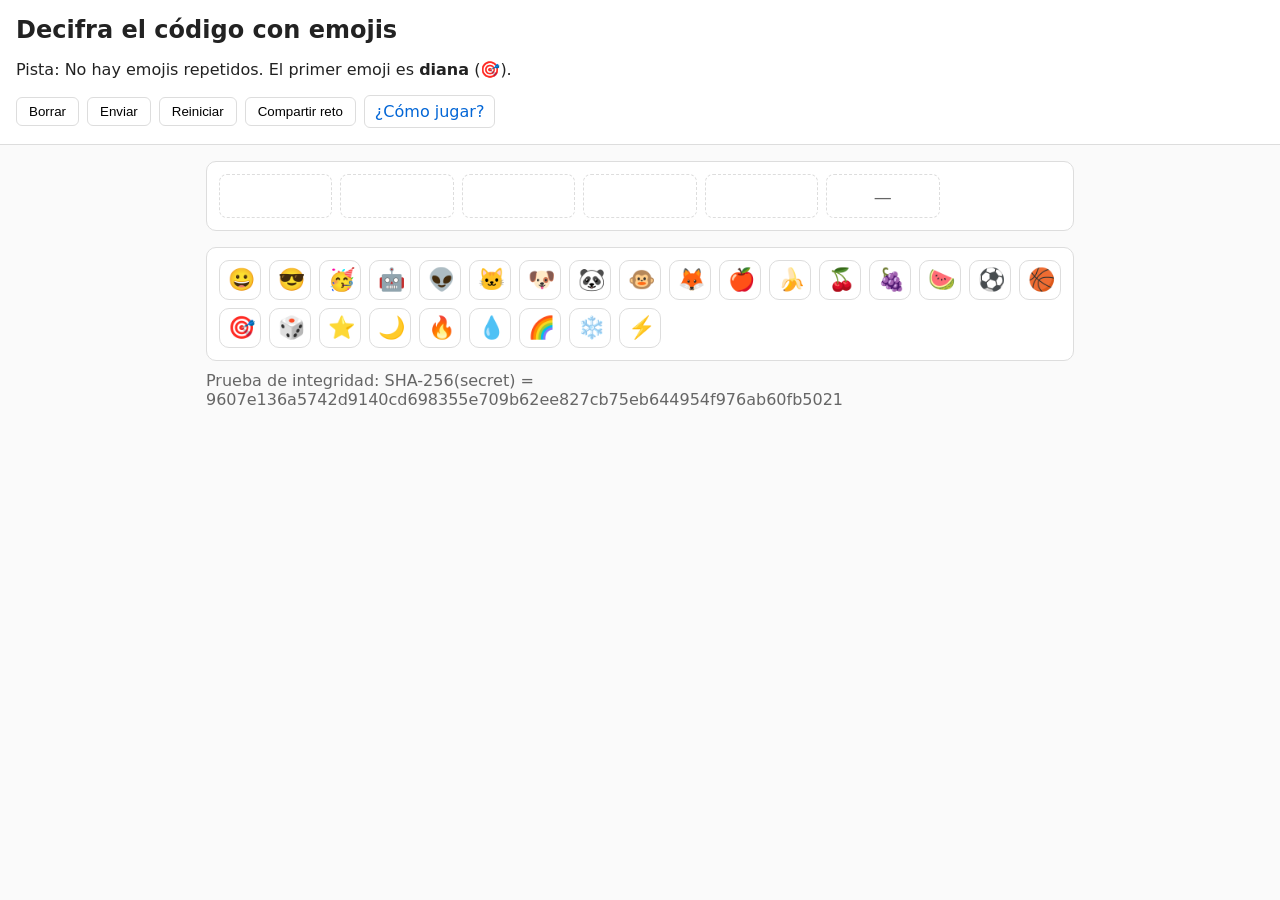
==== index.html @ 95d53a8b "Add files via upload" ====
<!DOCTYPE html>
<html lang="es">
<head>
  <meta charset="UTF-8" />
  <meta name="viewport" content="width=device-width,initial-scale=1" />
  <title>Decifra el código con emojis</title>
  <link rel="stylesheet" href="styles.css" />
</head>
<body>
  <header>
    <h1>Decifra el código con emojis</h1>

    <!-- Pista / introducción -->
    <p id="game-intro">Cargando pista…</p>

    <div class="controls">
      <button id="btn-backspace">Borrar</button>
      <button id="btn-submit">Enviar</button>
      <button id="btn-restart">Reiniciar</button>
      <button id="btn-share">Compartir reto</button>
      <a href="#" id="howto-link">¿Cómo jugar?</a>
    </div>
  </header>

  <main>
    <!-- Tablero -->
    <section id="game-board" aria-label="Tablero del juego">
      <!-- Se genera dinámicamente -->
    </section>

    <!-- Panel de emojis -->
    <section id="emoii-panel" aria-label="Panel de emojis">
      <!-- Se genera dinámicamente -->
    </section>

    <p class="hash-line">
      Prueba de integridad: SHA-256(secret) = <span id="integrity-hash">calculando…</span>
    </p>
  </main>

  <!-- Modal de ayuda -->
  <div id="howto-modal" class="modal" style="display:none">
    <div class="modal-content">
      <h2>¿Cómo jugar?</h2>
      <ul>
        <li>Debes adivinar el código secreto de <strong>6 emojis</strong>.</li>
        <li>Tienes <strong>10 intentos</strong> para lograrlo.</li>
        <li>Feedback tipo “Bulls & Cows” en cada intento:<br>
          <span>✅ Emoji correcto y en la posición correcta.</span><br>
          <span>🟡 Emoji existe en el código pero en otra posición.</span><br>
          <span>⚪️ Emoji no está en el código.</span>
        </li>
        <li>El código se genera por <strong>seed</strong> en la URL (<code>?seed=...</code>) o por la fecha del día si no hay seed.</li>
        <li>Usa los botones para borrar, enviar, reiniciar o compartir el reto.</li>
        <li>La prueba de integridad te muestra el hash SHA-256 del secreto.</li>
        <li>Recarga la página y tu progreso se conserva.</li>
      </ul>
      <button id="close-modal" type="button">Cerrar</button>
    </div>
  </div>

  <!-- Script principal -->
  <script src="game.js"></script>
</body>
</html>
---- styles.css ----
:root {
  --bg: #fafafa;
  --fg: #222;
  --muted: #666;
  --card: #fff;
  --accent: #e9eefc;
  --border: #ddd;
}

* { box-sizing: border-box; }

html, body { margin:0; padding:0; background:var(--bg); color:var(--fg); font-family: system-ui, -apple-system, Segoe UI, Roboto, Arial, sans-serif; }

header { padding: 16px; background: var(--card); border-bottom: 1px solid var(--border); position: sticky; top:0; z-index: 5; }
h1 { margin: 0 0 8px 0; font-size: 24px; }
.controls { display: flex; gap: 8px; align-items: center; flex-wrap: wrap; }
.controls a { color: #0366d6; text-decoration: none; border: 1px solid var(--border); padding: 6px 10px; border-radius: 6px; background: var(--card); }
.controls a:hover { background: #f3f6ff; }

button { padding: 6px 12px; border: 1px solid var(--border); background: var(--card); border-radius: 6px; cursor: pointer; }
button:hover { background: var(--accent); }

main { max-width: 900px; margin: 16px auto; padding: 0 16px 40px; }

#game-board, #board {
  display: grid;
  grid-template-columns: repeat(7, minmax(36px, 1fr)); /* 6 slots + 1 feedback */
  gap: 8px;
  background: var(--card);
  border: 1px solid var(--border);
  padding: 12px;
  border-radius: 10px;
}

.row { display: contents; }
.slot, .feedback {
  display:flex; align-items:center; justify-content:center;
  border:1px dashed var(--border); border-radius:8px; background:#fff; min-height:44px; font-size:22px;
}
.feedback { font-size:18px; color:var(--muted); }

#emoii-panel, #emoji-palette {
  margin-top: 16px;
  background: var(--card);
  border: 1px solid var(--border);
  padding: 12px;
  border-radius: 10px;
  display: grid;
  grid-template-columns: repeat(auto-fill, minmax(42px, 1fr));
  gap: 8px;
}
.emoji-btn {
  font-size: 22px; line-height: 1; background: #fff; border: 1px solid var(--border);
  border-radius: 10px; cursor: pointer; padding: 8px;
}
.emoji-btn:hover { background: #f7faff; }

.hash-line { color: var(--muted); margin-top: 10px; }

.modal { position:fixed; inset:0; background: rgba(0,0,0,.45); display:flex; align-items:center; justify-content:center; padding: 16px; }
.modal-content { background:#fff; border-radius:12px; max-width: 720px; width:100%; padding: 20px; box-shadow: 0 10px 40px rgba(0,0,0,.2); }
.modal-content h2 { margin-top:0; }
.modal-content ul { margin-left: 18px; }
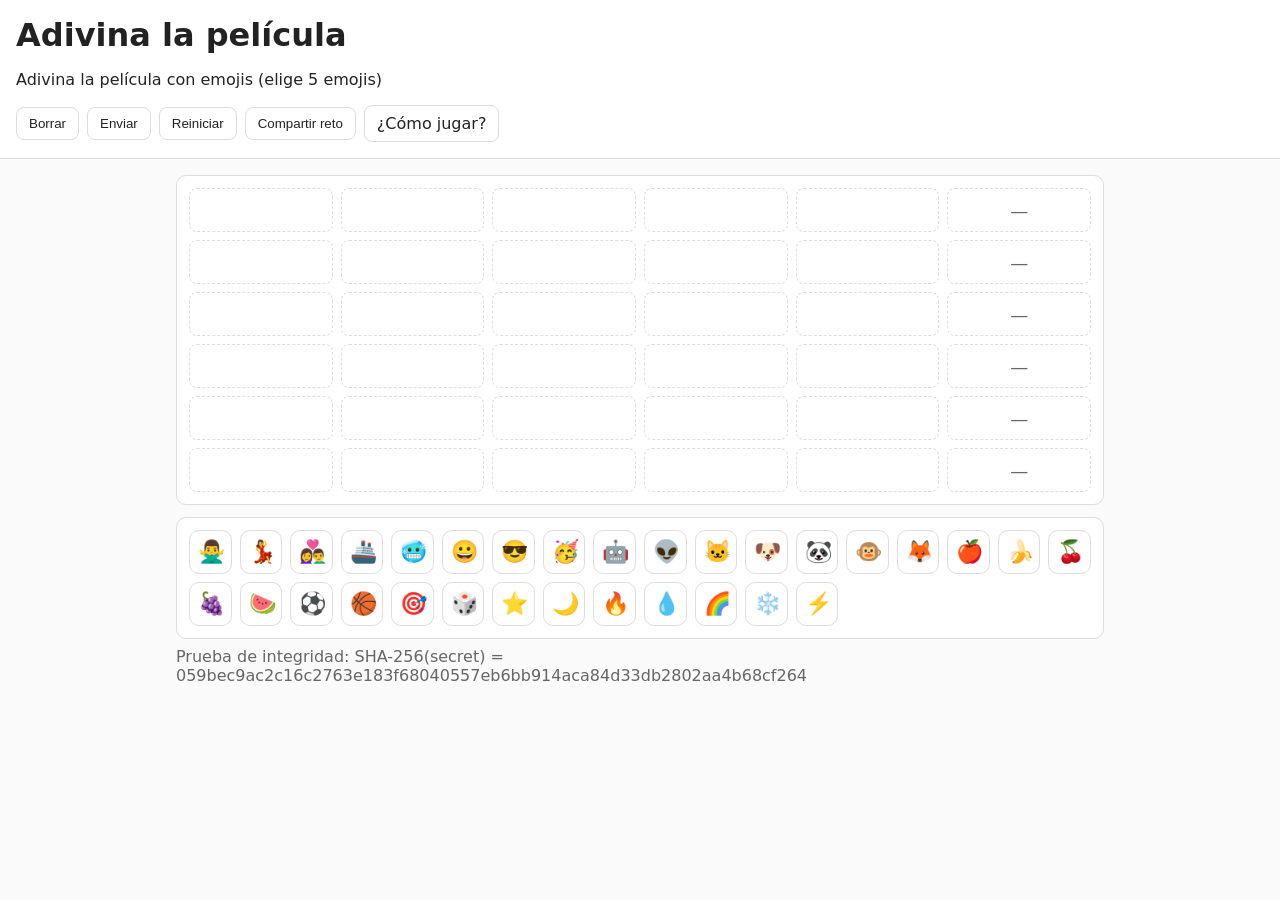
==== commit 3b2e8b98: "bien bien" ====
--- a/index.html
+++ b/index.html
@@ -8,10 +8,8 @@
 </head>
 <body>
   <header>
-    <h1>Decifra el código con emojis</h1>
-
-    <!-- Pista / introducción -->
-    <p id="game-intro">Cargando pista…</p>
+    <h1 id="game-title">Decifra el código con emojis</h1>
+    <p id="game-intro">Cargando…</p>
 
     <div class="controls">
       <button id="btn-backspace">Borrar</button>
@@ -23,43 +21,32 @@
   </header>
 
   <main>
-    <!-- Tablero -->
-    <section id="game-board" aria-label="Tablero del juego">
-      <!-- Se genera dinámicamente -->
+    <!-- MODO TEXT (respuesta escrita) -->
+    <section id="riddle-block" style="display:none">
+      <div id="riddle-emojis" class="big-emojis">🙂</div>
+      <input id="text-answer" type="text" placeholder="Escribe tu respuesta…" class="text-input" />
+      <p id="tries-left" class="muted"></p>
+      <p id="feedback" class="muted"></p>
     </section>
 
-    <!-- Panel de emojis -->
-    <section id="emoii-panel" aria-label="Panel de emojis">
-      <!-- Se genera dinámicamente -->
-    </section>
+    <!-- MODO EMOJI (adivinar secuencia) -->
+    <section id="game-board" aria-label="Tablero del juego"></section>
+    <section id="emoji-palette" aria-label="Panel de emojis"></section>
 
-    <p class="hash-line">
-      Prueba de integridad: SHA-256(secret) = <span id="integrity-hash">calculando…</span>
+    <p class="muted">
+      Prueba de integridad: <span id="integrity-hash">N/A</span>
     </p>
   </main>
 
-  <!-- Modal de ayuda -->
+  <!-- Modal ayuda -->
   <div id="howto-modal" class="modal" style="display:none">
     <div class="modal-content">
       <h2>¿Cómo jugar?</h2>
-      <ul>
-        <li>Debes adivinar el código secreto de <strong>6 emojis</strong>.</li>
-        <li>Tienes <strong>10 intentos</strong> para lograrlo.</li>
-        <li>Feedback tipo “Bulls & Cows” en cada intento:<br>
-          <span>✅ Emoji correcto y en la posición correcta.</span><br>
-          <span>🟡 Emoji existe en el código pero en otra posición.</span><br>
-          <span>⚪️ Emoji no está en el código.</span>
-        </li>
-        <li>El código se genera por <strong>seed</strong> en la URL (<code>?seed=...</code>) o por la fecha del día si no hay seed.</li>
-        <li>Usa los botones para borrar, enviar, reiniciar o compartir el reto.</li>
-        <li>La prueba de integridad te muestra el hash SHA-256 del secreto.</li>
-        <li>Recarga la página y tu progreso se conserva.</li>
-      </ul>
+      <ul id="howto-list"></ul>
       <button id="close-modal" type="button">Cerrar</button>
     </div>
   </div>
 
-  <!-- Script principal -->
   <script src="game.js"></script>
 </body>
 </html>
--- a/styles.css
+++ b/styles.css
@@ -1,63 +1,38 @@
-:root {
-  --bg: #fafafa;
-  --fg: #222;
-  --muted: #666;
-  --card: #fff;
-  --accent: #e9eefc;
-  --border: #ddd;
+:root{
+  --bg:#fafafa; --card:#fff; --border:#ddd; --fg:#222; --muted:#666;
 }
+*{box-sizing:border-box}
+html,body{margin:0;padding:0;background:var(--bg);color:var(--fg);font-family:system-ui,-apple-system,Segoe UI,Roboto,Arial,sans-serif}
 
-* { box-sizing: border-box; }
+header{position:sticky;top:0;background:var(--card);border-bottom:1px solid var(--border);padding:16px;z-index:5}
+h1{margin:0 0 6px 0}
+.controls{display:flex;gap:8px;flex-wrap:wrap;align-items:center}
+button,.controls a{padding:8px 12px;border:1px solid var(--border);border-radius:8px;background:#fff;text-decoration:none;color:inherit;cursor:pointer}
+button:hover,.controls a:hover{background:#f4f7ff}
+main{max-width:960px;margin:16px auto;padding:0 16px 40px}
 
-html, body { margin:0; padding:0; background:var(--bg); color:var(--fg); font-family: system-ui, -apple-system, Segoe UI, Roboto, Arial, sans-serif; }
+.big-emojis{font-size:28px;margin:12px 0}
+.text-input{width:100%;max-width:520px;padding:10px;border:1px solid var(--border);border-radius:10px;font-size:16px}
+.muted{color:var(--muted);margin-top:8px}
 
-header { padding: 16px; background: var(--card); border-bottom: 1px solid var(--border); position: sticky; top:0; z-index: 5; }
-h1 { margin: 0 0 8px 0; font-size: 24px; }
-.controls { display: flex; gap: 8px; align-items: center; flex-wrap: wrap; }
-.controls a { color: #0366d6; text-decoration: none; border: 1px solid var(--border); padding: 6px 10px; border-radius: 6px; background: var(--card); }
-.controls a:hover { background: #f3f6ff; }
+/* Modo EMOJI */
+#game-board{
+  display:grid;grid-template-columns:repeat(6,minmax(36px,1fr));gap:8px;
+  background:var(--card);border:1px solid var(--border);border-radius:10px;padding:12px;margin-top:12px
+}
+.row{display:contents}
+.slot,.feedback{
+  display:flex;align-items:center;justify-content:center;min-height:44px;background:#fff;border:1px dashed var(--border);border-radius:8px;font-size:22px
+}
+.feedback{font-size:18px;color:var(--muted)}
+#emoji-palette{
+  display:grid;grid-template-columns:repeat(auto-fill,minmax(42px,1fr));gap:8px;
+  background:var(--card);border:1px solid var(--border);border-radius:10px;padding:12px;margin-top:12px
+}
+.emoji-btn{font-size:22px;background:#fff;border:1px solid var(--border);border-radius:10px;padding:8px;cursor:pointer}
+.emoji-btn:hover{background:#f7faff}
 
-button { padding: 6px 12px; border: 1px solid var(--border); background: var(--card); border-radius: 6px; cursor: pointer; }
-button:hover { background: var(--accent); }
-
-main { max-width: 900px; margin: 16px auto; padding: 0 16px 40px; }
-
-#game-board, #board {
-  display: grid;
-  grid-template-columns: repeat(7, minmax(36px, 1fr)); /* 6 slots + 1 feedback */
-  gap: 8px;
-  background: var(--card);
-  border: 1px solid var(--border);
-  padding: 12px;
-  border-radius: 10px;
-}
-
-.row { display: contents; }
-.slot, .feedback {
-  display:flex; align-items:center; justify-content:center;
-  border:1px dashed var(--border); border-radius:8px; background:#fff; min-height:44px; font-size:22px;
-}
-.feedback { font-size:18px; color:var(--muted); }
-
-#emoii-panel, #emoji-palette {
-  margin-top: 16px;
-  background: var(--card);
-  border: 1px solid var(--border);
-  padding: 12px;
-  border-radius: 10px;
-  display: grid;
-  grid-template-columns: repeat(auto-fill, minmax(42px, 1fr));
-  gap: 8px;
-}
-.emoji-btn {
-  font-size: 22px; line-height: 1; background: #fff; border: 1px solid var(--border);
-  border-radius: 10px; cursor: pointer; padding: 8px;
-}
-.emoji-btn:hover { background: #f7faff; }
-
-.hash-line { color: var(--muted); margin-top: 10px; }
-
-.modal { position:fixed; inset:0; background: rgba(0,0,0,.45); display:flex; align-items:center; justify-content:center; padding: 16px; }
-.modal-content { background:#fff; border-radius:12px; max-width: 720px; width:100%; padding: 20px; box-shadow: 0 10px 40px rgba(0,0,0,.2); }
-.modal-content h2 { margin-top:0; }
-.modal-content ul { margin-left: 18px; }+/* Modal */
+.modal{position:fixed;inset:0;background:rgba(0,0,0,.45);display:flex;align-items:center;justify-content:center;padding:16px}
+.modal-content{background:#fff;border-radius:12px;max-width:720px;width:100%;padding:20px;box-shadow:0 10px 40px rgba(0,0,0,.2)}
+.modal-content h2{margin-top:0}
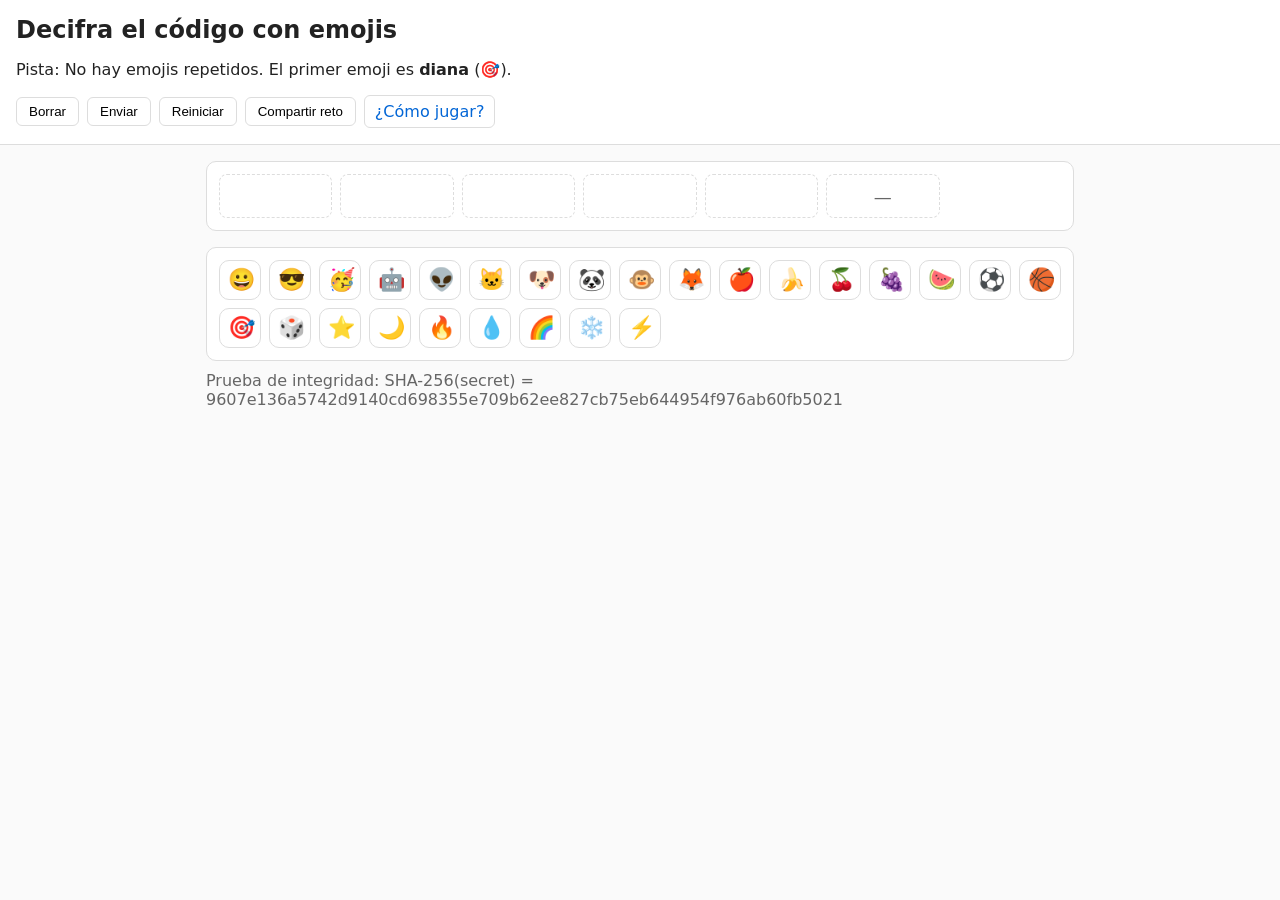
==== commit cba3cf60: "Add files via upload" ====
--- a/index.html
+++ b/index.html
@@ -8,8 +8,10 @@
 </head>
 <body>
   <header>
-    <h1 id="game-title">Decifra el código con emojis</h1>
-    <p id="game-intro">Cargando…</p>
+    <h1>Decifra el código con emojis</h1>
+
+    <!-- Pista / introducción -->
+    <p id="game-intro">Cargando pista…</p>
 
     <div class="controls">
       <button id="btn-backspace">Borrar</button>
@@ -21,32 +23,43 @@
   </header>
 
   <main>
-    <!-- MODO TEXT (respuesta escrita) -->
-    <section id="riddle-block" style="display:none">
-      <div id="riddle-emojis" class="big-emojis">🙂</div>
-      <input id="text-answer" type="text" placeholder="Escribe tu respuesta…" class="text-input" />
-      <p id="tries-left" class="muted"></p>
-      <p id="feedback" class="muted"></p>
+    <!-- Tablero -->
+    <section id="game-board" aria-label="Tablero del juego">
+      <!-- Se genera dinámicamente -->
     </section>
 
-    <!-- MODO EMOJI (adivinar secuencia) -->
-    <section id="game-board" aria-label="Tablero del juego"></section>
-    <section id="emoji-palette" aria-label="Panel de emojis"></section>
+    <!-- Panel de emojis -->
+    <section id="emoii-panel" aria-label="Panel de emojis">
+      <!-- Se genera dinámicamente -->
+    </section>
 
-    <p class="muted">
-      Prueba de integridad: <span id="integrity-hash">N/A</span>
+    <p class="hash-line">
+      Prueba de integridad: SHA-256(secret) = <span id="integrity-hash">calculando…</span>
     </p>
   </main>
 
-  <!-- Modal ayuda -->
+  <!-- Modal de ayuda -->
   <div id="howto-modal" class="modal" style="display:none">
     <div class="modal-content">
       <h2>¿Cómo jugar?</h2>
-      <ul id="howto-list"></ul>
+      <ul>
+        <li>Debes adivinar el código secreto de <strong>6 emojis</strong>.</li>
+        <li>Tienes <strong>10 intentos</strong> para lograrlo.</li>
+        <li>Feedback tipo “Bulls & Cows” en cada intento:<br>
+          <span>✅ Emoji correcto y en la posición correcta.</span><br>
+          <span>🟡 Emoji existe en el código pero en otra posición.</span><br>
+          <span>⚪️ Emoji no está en el código.</span>
+        </li>
+        <li>El código se genera por <strong>seed</strong> en la URL (<code>?seed=...</code>) o por la fecha del día si no hay seed.</li>
+        <li>Usa los botones para borrar, enviar, reiniciar o compartir el reto.</li>
+        <li>La prueba de integridad te muestra el hash SHA-256 del secreto.</li>
+        <li>Recarga la página y tu progreso se conserva.</li>
+      </ul>
       <button id="close-modal" type="button">Cerrar</button>
     </div>
   </div>
 
+  <!-- Script principal -->
   <script src="game.js"></script>
 </body>
 </html>
--- a/styles.css
+++ b/styles.css
@@ -1,38 +1,63 @@
-:root{
-  --bg:#fafafa; --card:#fff; --border:#ddd; --fg:#222; --muted:#666;
+:root {
+  --bg: #fafafa;
+  --fg: #222;
+  --muted: #666;
+  --card: #fff;
+  --accent: #e9eefc;
+  --border: #ddd;
 }
-*{box-sizing:border-box}
-html,body{margin:0;padding:0;background:var(--bg);color:var(--fg);font-family:system-ui,-apple-system,Segoe UI,Roboto,Arial,sans-serif}
 
-header{position:sticky;top:0;background:var(--card);border-bottom:1px solid var(--border);padding:16px;z-index:5}
-h1{margin:0 0 6px 0}
-.controls{display:flex;gap:8px;flex-wrap:wrap;align-items:center}
-button,.controls a{padding:8px 12px;border:1px solid var(--border);border-radius:8px;background:#fff;text-decoration:none;color:inherit;cursor:pointer}
-button:hover,.controls a:hover{background:#f4f7ff}
-main{max-width:960px;margin:16px auto;padding:0 16px 40px}
+* { box-sizing: border-box; }
 
-.big-emojis{font-size:28px;margin:12px 0}
-.text-input{width:100%;max-width:520px;padding:10px;border:1px solid var(--border);border-radius:10px;font-size:16px}
-.muted{color:var(--muted);margin-top:8px}
+html, body { margin:0; padding:0; background:var(--bg); color:var(--fg); font-family: system-ui, -apple-system, Segoe UI, Roboto, Arial, sans-serif; }
 
-/* Modo EMOJI */
-#game-board{
-  display:grid;grid-template-columns:repeat(6,minmax(36px,1fr));gap:8px;
-  background:var(--card);border:1px solid var(--border);border-radius:10px;padding:12px;margin-top:12px
+header { padding: 16px; background: var(--card); border-bottom: 1px solid var(--border); position: sticky; top:0; z-index: 5; }
+h1 { margin: 0 0 8px 0; font-size: 24px; }
+.controls { display: flex; gap: 8px; align-items: center; flex-wrap: wrap; }
+.controls a { color: #0366d6; text-decoration: none; border: 1px solid var(--border); padding: 6px 10px; border-radius: 6px; background: var(--card); }
+.controls a:hover { background: #f3f6ff; }
+
+button { padding: 6px 12px; border: 1px solid var(--border); background: var(--card); border-radius: 6px; cursor: pointer; }
+button:hover { background: var(--accent); }
+
+main { max-width: 900px; margin: 16px auto; padding: 0 16px 40px; }
+
+#game-board, #board {
+  display: grid;
+  grid-template-columns: repeat(7, minmax(36px, 1fr)); /* 6 slots + 1 feedback */
+  gap: 8px;
+  background: var(--card);
+  border: 1px solid var(--border);
+  padding: 12px;
+  border-radius: 10px;
 }
-.row{display:contents}
-.slot,.feedback{
-  display:flex;align-items:center;justify-content:center;min-height:44px;background:#fff;border:1px dashed var(--border);border-radius:8px;font-size:22px
+
+.row { display: contents; }
+.slot, .feedback {
+  display:flex; align-items:center; justify-content:center;
+  border:1px dashed var(--border); border-radius:8px; background:#fff; min-height:44px; font-size:22px;
 }
-.feedback{font-size:18px;color:var(--muted)}
-#emoji-palette{
-  display:grid;grid-template-columns:repeat(auto-fill,minmax(42px,1fr));gap:8px;
-  background:var(--card);border:1px solid var(--border);border-radius:10px;padding:12px;margin-top:12px
+.feedback { font-size:18px; color:var(--muted); }
+
+#emoii-panel, #emoji-palette {
+  margin-top: 16px;
+  background: var(--card);
+  border: 1px solid var(--border);
+  padding: 12px;
+  border-radius: 10px;
+  display: grid;
+  grid-template-columns: repeat(auto-fill, minmax(42px, 1fr));
+  gap: 8px;
 }
-.emoji-btn{font-size:22px;background:#fff;border:1px solid var(--border);border-radius:10px;padding:8px;cursor:pointer}
-.emoji-btn:hover{background:#f7faff}
+.emoji-btn {
+  font-size: 22px; line-height: 1; background: #fff; border: 1px solid var(--border);
+  border-radius: 10px; cursor: pointer; padding: 8px;
+}
+.emoji-btn:hover { background: #f7faff; }
 
-/* Modal */
-.modal{position:fixed;inset:0;background:rgba(0,0,0,.45);display:flex;align-items:center;justify-content:center;padding:16px}
-.modal-content{background:#fff;border-radius:12px;max-width:720px;width:100%;padding:20px;box-shadow:0 10px 40px rgba(0,0,0,.2)}
-.modal-content h2{margin-top:0}+.hash-line { color: var(--muted); margin-top: 10px; }
+
+.modal { position:fixed; inset:0; background: rgba(0,0,0,.45); display:flex; align-items:center; justify-content:center; padding: 16px; }
+.modal-content { background:#fff; border-radius:12px; max-width: 720px; width:100%; padding: 20px; box-shadow: 0 10px 40px rgba(0,0,0,.2); }
+.modal-content h2 { margin-top:0; }
+.modal-content ul { margin-left: 18px; }
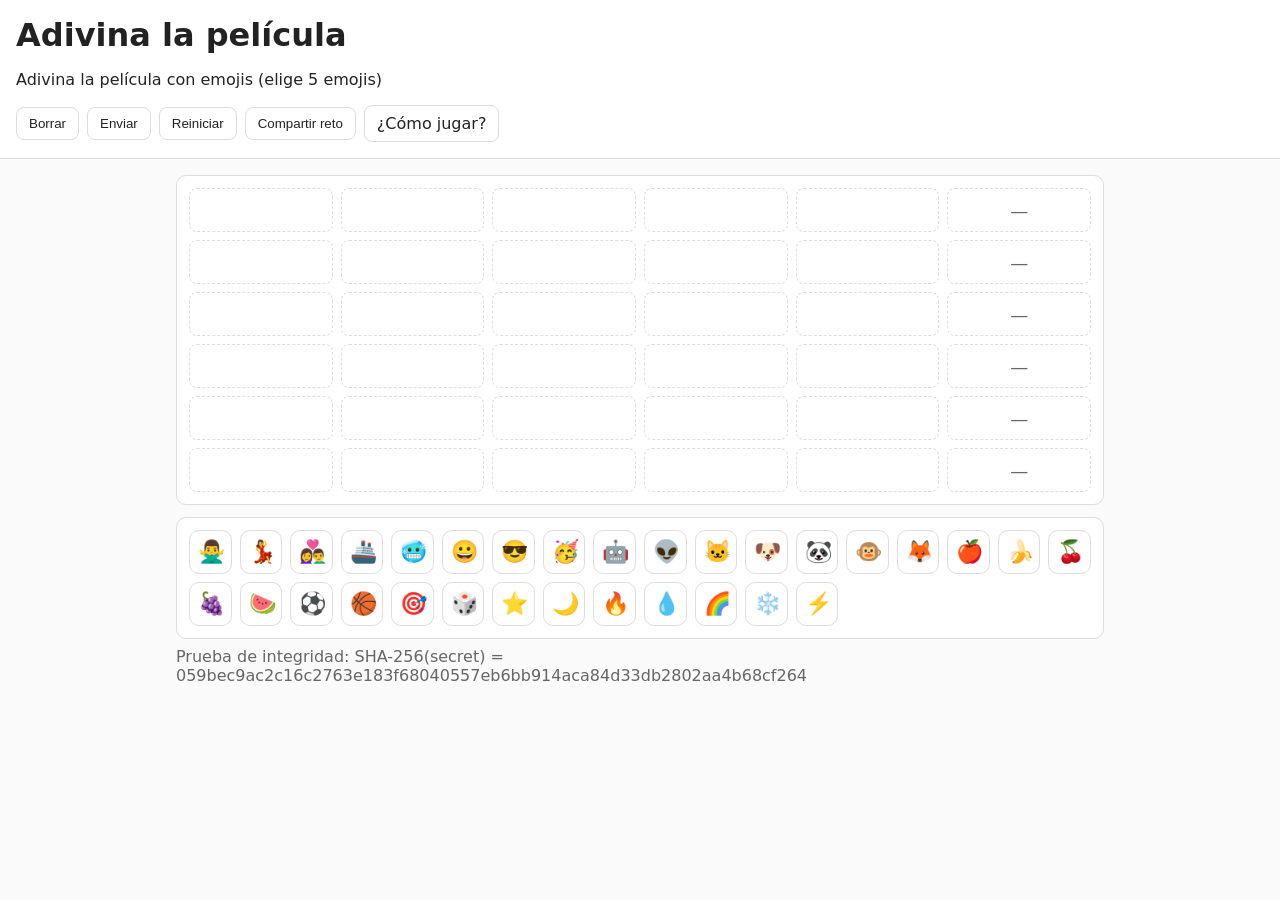
==== commit b87b78ac: "Add files via upload" ====
--- a/index.html
+++ b/index.html
@@ -8,10 +8,8 @@
 </head>
 <body>
   <header>
-    <h1>Decifra el código con emojis</h1>
-
-    <!-- Pista / introducción -->
-    <p id="game-intro">Cargando pista…</p>
+    <h1 id="game-title">Decifra el código con emojis</h1>
+    <p id="game-intro">Cargando…</p>
 
     <div class="controls">
       <button id="btn-backspace">Borrar</button>
@@ -23,43 +21,32 @@
   </header>
 
   <main>
-    <!-- Tablero -->
-    <section id="game-board" aria-label="Tablero del juego">
-      <!-- Se genera dinámicamente -->
+    <!-- MODO TEXT (respuesta escrita) -->
+    <section id="riddle-block" style="display:none">
+      <div id="riddle-emojis" class="big-emojis">🙂</div>
+      <input id="text-answer" type="text" placeholder="Escribe tu respuesta…" class="text-input" />
+      <p id="tries-left" class="muted"></p>
+      <p id="feedback" class="muted"></p>
     </section>
 
-    <!-- Panel de emojis -->
-    <section id="emoii-panel" aria-label="Panel de emojis">
-      <!-- Se genera dinámicamente -->
-    </section>
+    <!-- MODO EMOJI (adivinar secuencia) -->
+    <section id="game-board" aria-label="Tablero del juego"></section>
+    <section id="emoji-palette" aria-label="Panel de emojis"></section>
 
-    <p class="hash-line">
-      Prueba de integridad: SHA-256(secret) = <span id="integrity-hash">calculando…</span>
+    <p class="muted">
+      Prueba de integridad: <span id="integrity-hash">N/A</span>
     </p>
   </main>
 
-  <!-- Modal de ayuda -->
+  <!-- Modal ayuda -->
   <div id="howto-modal" class="modal" style="display:none">
     <div class="modal-content">
       <h2>¿Cómo jugar?</h2>
-      <ul>
-        <li>Debes adivinar el código secreto de <strong>6 emojis</strong>.</li>
-        <li>Tienes <strong>10 intentos</strong> para lograrlo.</li>
-        <li>Feedback tipo “Bulls & Cows” en cada intento:<br>
-          <span>✅ Emoji correcto y en la posición correcta.</span><br>
-          <span>🟡 Emoji existe en el código pero en otra posición.</span><br>
-          <span>⚪️ Emoji no está en el código.</span>
-        </li>
-        <li>El código se genera por <strong>seed</strong> en la URL (<code>?seed=...</code>) o por la fecha del día si no hay seed.</li>
-        <li>Usa los botones para borrar, enviar, reiniciar o compartir el reto.</li>
-        <li>La prueba de integridad te muestra el hash SHA-256 del secreto.</li>
-        <li>Recarga la página y tu progreso se conserva.</li>
-      </ul>
+      <ul id="howto-list"></ul>
       <button id="close-modal" type="button">Cerrar</button>
     </div>
   </div>
 
-  <!-- Script principal -->
   <script src="game.js"></script>
 </body>
 </html>
--- a/styles.css
+++ b/styles.css
@@ -1,63 +1,38 @@
-:root {
-  --bg: #fafafa;
-  --fg: #222;
-  --muted: #666;
-  --card: #fff;
-  --accent: #e9eefc;
-  --border: #ddd;
+:root{
+  --bg:#fafafa; --card:#fff; --border:#ddd; --fg:#222; --muted:#666;
 }
+*{box-sizing:border-box}
+html,body{margin:0;padding:0;background:var(--bg);color:var(--fg);font-family:system-ui,-apple-system,Segoe UI,Roboto,Arial,sans-serif}
 
-* { box-sizing: border-box; }
+header{position:sticky;top:0;background:var(--card);border-bottom:1px solid var(--border);padding:16px;z-index:5}
+h1{margin:0 0 6px 0}
+.controls{display:flex;gap:8px;flex-wrap:wrap;align-items:center}
+button,.controls a{padding:8px 12px;border:1px solid var(--border);border-radius:8px;background:#fff;text-decoration:none;color:inherit;cursor:pointer}
+button:hover,.controls a:hover{background:#f4f7ff}
+main{max-width:960px;margin:16px auto;padding:0 16px 40px}
 
-html, body { margin:0; padding:0; background:var(--bg); color:var(--fg); font-family: system-ui, -apple-system, Segoe UI, Roboto, Arial, sans-serif; }
+.big-emojis{font-size:28px;margin:12px 0}
+.text-input{width:100%;max-width:520px;padding:10px;border:1px solid var(--border);border-radius:10px;font-size:16px}
+.muted{color:var(--muted);margin-top:8px}
 
-header { padding: 16px; background: var(--card); border-bottom: 1px solid var(--border); position: sticky; top:0; z-index: 5; }
-h1 { margin: 0 0 8px 0; font-size: 24px; }
-.controls { display: flex; gap: 8px; align-items: center; flex-wrap: wrap; }
-.controls a { color: #0366d6; text-decoration: none; border: 1px solid var(--border); padding: 6px 10px; border-radius: 6px; background: var(--card); }
-.controls a:hover { background: #f3f6ff; }
+/* Modo EMOJI */
+#game-board{
+  display:grid;grid-template-columns:repeat(6,minmax(36px,1fr));gap:8px;
+  background:var(--card);border:1px solid var(--border);border-radius:10px;padding:12px;margin-top:12px
+}
+.row{display:contents}
+.slot,.feedback{
+  display:flex;align-items:center;justify-content:center;min-height:44px;background:#fff;border:1px dashed var(--border);border-radius:8px;font-size:22px
+}
+.feedback{font-size:18px;color:var(--muted)}
+#emoji-palette{
+  display:grid;grid-template-columns:repeat(auto-fill,minmax(42px,1fr));gap:8px;
+  background:var(--card);border:1px solid var(--border);border-radius:10px;padding:12px;margin-top:12px
+}
+.emoji-btn{font-size:22px;background:#fff;border:1px solid var(--border);border-radius:10px;padding:8px;cursor:pointer}
+.emoji-btn:hover{background:#f7faff}
 
-button { padding: 6px 12px; border: 1px solid var(--border); background: var(--card); border-radius: 6px; cursor: pointer; }
-button:hover { background: var(--accent); }
-
-main { max-width: 900px; margin: 16px auto; padding: 0 16px 40px; }
-
-#game-board, #board {
-  display: grid;
-  grid-template-columns: repeat(7, minmax(36px, 1fr)); /* 6 slots + 1 feedback */
-  gap: 8px;
-  background: var(--card);
-  border: 1px solid var(--border);
-  padding: 12px;
-  border-radius: 10px;
-}
-
-.row { display: contents; }
-.slot, .feedback {
-  display:flex; align-items:center; justify-content:center;
-  border:1px dashed var(--border); border-radius:8px; background:#fff; min-height:44px; font-size:22px;
-}
-.feedback { font-size:18px; color:var(--muted); }
-
-#emoii-panel, #emoji-palette {
-  margin-top: 16px;
-  background: var(--card);
-  border: 1px solid var(--border);
-  padding: 12px;
-  border-radius: 10px;
-  display: grid;
-  grid-template-columns: repeat(auto-fill, minmax(42px, 1fr));
-  gap: 8px;
-}
-.emoji-btn {
-  font-size: 22px; line-height: 1; background: #fff; border: 1px solid var(--border);
-  border-radius: 10px; cursor: pointer; padding: 8px;
-}
-.emoji-btn:hover { background: #f7faff; }
-
-.hash-line { color: var(--muted); margin-top: 10px; }
-
-.modal { position:fixed; inset:0; background: rgba(0,0,0,.45); display:flex; align-items:center; justify-content:center; padding: 16px; }
-.modal-content { background:#fff; border-radius:12px; max-width: 720px; width:100%; padding: 20px; box-shadow: 0 10px 40px rgba(0,0,0,.2); }
-.modal-content h2 { margin-top:0; }
-.modal-content ul { margin-left: 18px; }+/* Modal */
+.modal{position:fixed;inset:0;background:rgba(0,0,0,.45);display:flex;align-items:center;justify-content:center;padding:16px}
+.modal-content{background:#fff;border-radius:12px;max-width:720px;width:100%;padding:20px;box-shadow:0 10px 40px rgba(0,0,0,.2)}
+.modal-content h2{margin-top:0}
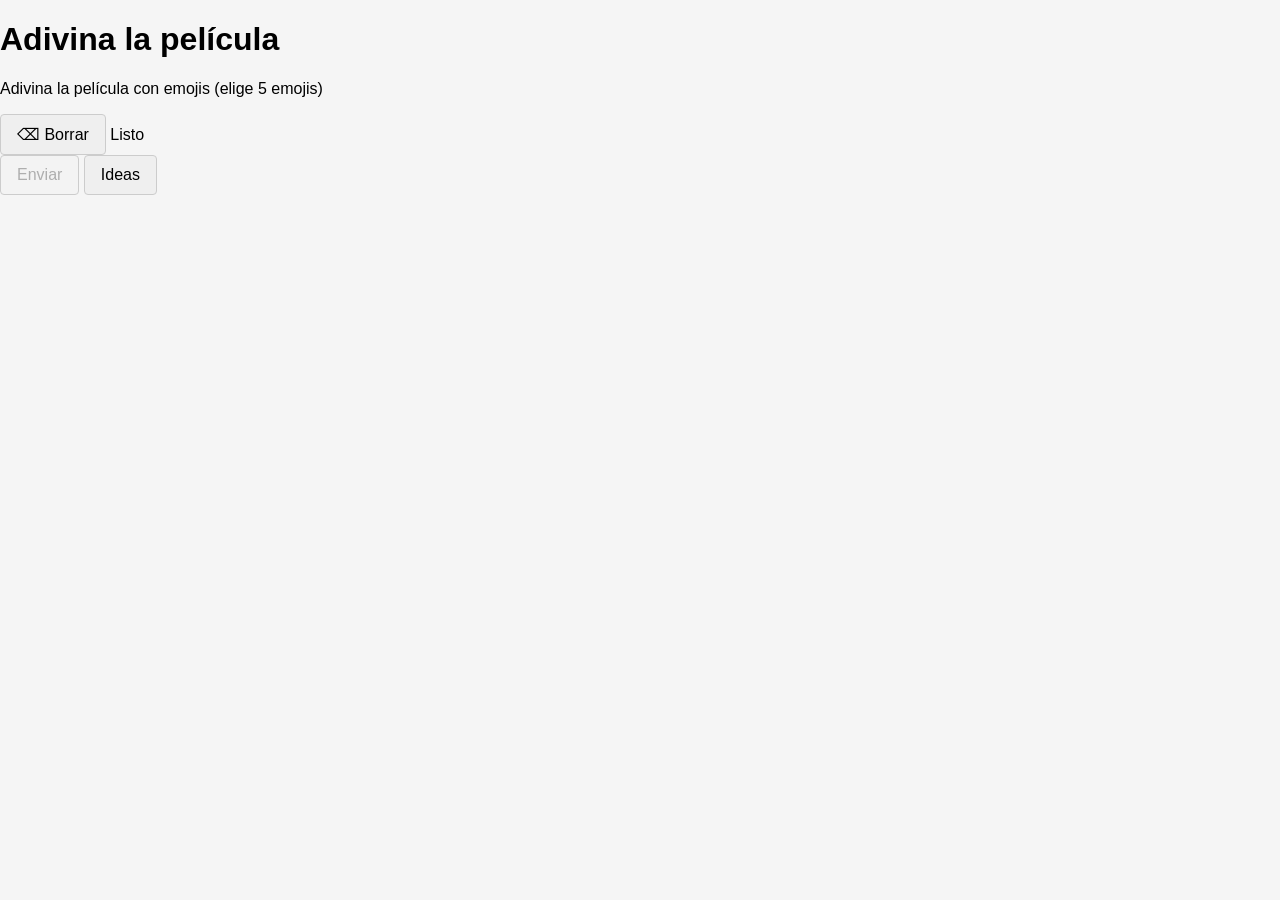
==== commit 1c7d54de: "Update index.html" ====
--- a/index.html
+++ b/index.html
@@ -1,52 +1,50 @@
-<!DOCTYPE html>
+<!doctype html>
 <html lang="es">
 <head>
-  <meta charset="UTF-8" />
-  <meta name="viewport" content="width=device-width,initial-scale=1" />
-  <title>Decifra el código con emojis</title>
-  <link rel="stylesheet" href="styles.css" />
+  <meta charset="utf-8">
+  <meta name="viewport" content="width=device-width,initial-scale=1,viewport-fit=cover">
+  <title>Adivina la película</title>
+  <link rel="stylesheet" href="styles.css">
 </head>
 <body>
-  <header>
-    <h1 id="game-title">Decifra el código con emojis</h1>
-    <p id="game-intro">Cargando…</p>
 
-    <div class="controls">
-      <button id="btn-backspace">Borrar</button>
-      <button id="btn-submit">Enviar</button>
-      <button id="btn-restart">Reiniciar</button>
-      <button id="btn-share">Compartir reto</button>
-      <a href="#" id="howto-link">¿Cómo jugar?</a>
+  <main class="page">
+    <h1 class="title">Adivina la película</h1>
+    <p class="subtitle">Adivina la película con emojis (elige 5 emojis)</p>
+
+    <!-- FILA DE 5 CASILLAS (selección actual) -->
+    <div id="slots" class="slots">
+      <div class="slot"></div>
+      <div class="slot"></div>
+      <div class="slot"></div>
+      <div class="slot"></div>
+      <div class="slot"></div>
     </div>
-  </header>
 
-  <main>
-    <!-- MODO TEXT (respuesta escrita) -->
-    <section id="riddle-block" style="display:none">
-      <div id="riddle-emojis" class="big-emojis">🙂</div>
-      <input id="text-answer" type="text" placeholder="Escribe tu respuesta…" class="text-input" />
-      <p id="tries-left" class="muted"></p>
-      <p id="feedback" class="muted"></p>
-    </section>
-
-    <!-- MODO EMOJI (adivinar secuencia) -->
-    <section id="game-board" aria-label="Tablero del juego"></section>
-    <section id="emoji-palette" aria-label="Panel de emojis"></section>
-
-    <p class="muted">
-      Prueba de integridad: <span id="integrity-hash">N/A</span>
-    </p>
+    <!-- FEEDBACK -->
+    <p id="feedback" class="feedback-text"></p>
   </main>
 
-  <!-- Modal ayuda -->
-  <div id="howto-modal" class="modal" style="display:none">
-    <div class="modal-content">
-      <h2>¿Cómo jugar?</h2>
-      <ul id="howto-list"></ul>
-      <button id="close-modal" type="button">Cerrar</button>
+  <!-- ===== Bottom Sheet estilo iOS ===== -->
+  <section class="sheet" id="sheet">
+    <!-- Header de la hoja -->
+    <div class="sheet__header">
+      <button id="btn-delete" class="link">
+        <span class="kbd">⌫</span> Borrar
+      </button>
+      <span class="sheet__title">Listo</span>
     </div>
-  </div>
+
+    <!-- Grid 5x? de emojis -->
+    <div id="palette" class="grid"></div>
+
+    <!-- Barra inferior (Enviar / Ideas) -->
+    <div class="sheet__footer">
+      <button id="btn-send" class="btn btn--primary" disabled>Enviar</button>
+      <button id="btn-ideas" class="btn btn--ghost">Ideas</button>
+    </div>
+  </section>
 
   <script src="game.js"></script>
 </body>
-</html>+</html>
--- a/styles.css
+++ b/styles.css
@@ -1,38 +1,102 @@
-:root{
-  --bg:#fafafa; --card:#fff; --border:#ddd; --fg:#222; --muted:#666;
+/* ====== Estilos generales ====== */
+body {
+  font-family: Arial, sans-serif;
+  background-color: #f5f5f5;
+  margin: 0;
+  padding: 0;
 }
-*{box-sizing:border-box}
-html,body{margin:0;padding:0;background:var(--bg);color:var(--fg);font-family:system-ui,-apple-system,Segoe UI,Roboto,Arial,sans-serif}
 
-header{position:sticky;top:0;background:var(--card);border-bottom:1px solid var(--border);padding:16px;z-index:5}
-h1{margin:0 0 6px 0}
-.controls{display:flex;gap:8px;flex-wrap:wrap;align-items:center}
-button,.controls a{padding:8px 12px;border:1px solid var(--border);border-radius:8px;background:#fff;text-decoration:none;color:inherit;cursor:pointer}
-button:hover,.controls a:hover{background:#f4f7ff}
-main{max-width:960px;margin:16px auto;padding:0 16px 40px}
+/* ====== Contenedor principal ====== */
+.container {
+  max-width: 900px;
+  margin: 0 auto;
+  padding: 20px;
+  background: white;
+  border-radius: 8px;
+  box-shadow: 0 2px 6px rgba(0,0,0,0.1);
+}
 
-.big-emojis{font-size:28px;margin:12px 0}
-.text-input{width:100%;max-width:520px;padding:10px;border:1px solid var(--border);border-radius:10px;font-size:16px}
-.muted{color:var(--muted);margin-top:8px}
+/* ====== Botones ====== */
+button {
+  padding: 10px 16px;
+  font-size: 16px;
+  border: 1px solid #ccc;
+  border-radius: 4px;
+  cursor: pointer;
+}
 
-/* Modo EMOJI */
-#game-board{
-  display:grid;grid-template-columns:repeat(6,minmax(36px,1fr));gap:8px;
-  background:var(--card);border:1px solid var(--border);border-radius:10px;padding:12px;margin-top:12px
+/* Botón Enviar verde */
+#btn-submit {
+  background: #16a34a;   /* verde */
+  color: #fff;
+  border-color: #149144;
 }
-.row{display:contents}
-.slot,.feedback{
-  display:flex;align-items:center;justify-content:center;min-height:44px;background:#fff;border:1px dashed var(--border);border-radius:8px;font-size:22px
+#btn-submit:hover {
+  background: #15803d;   /* verde más oscuro */
 }
-.feedback{font-size:18px;color:var(--muted)}
-#emoji-palette{
-  display:grid;grid-template-columns:repeat(auto-fill,minmax(42px,1fr));gap:8px;
-  background:var(--card);border:1px solid var(--border);border-radius:10px;padding:12px;margin-top:12px
+#btn-submit:disabled {
+  filter: grayscale(.2);
+  opacity: .7;
+  cursor: not-allowed;
 }
-.emoji-btn{font-size:22px;background:#fff;border:1px solid var(--border);border-radius:10px;padding:8px;cursor:pointer}
-.emoji-btn:hover{background:#f7faff}
 
-/* Modal */
-.modal{position:fixed;inset:0;background:rgba(0,0,0,.45);display:flex;align-items:center;justify-content:center;padding:16px}
-.modal-content{background:#fff;border-radius:12px;max-width:720px;width:100%;padding:20px;box-shadow:0 10px 40px rgba(0,0,0,.2)}
-.modal-content h2{margin-top:0}+/* ====== Paleta de emojis 5x5 ====== */
+#emoji-palette {
+  display: grid;
+  grid-template-columns: repeat(5, 56px); /* 5 columnas */
+  gap: 10px;
+  justify-content: start;
+  margin-top: 15px;
+}
+
+.emoji-btn {
+  width: 56px;
+  height: 56px;
+  font-size: 24px;
+  display: flex;
+  align-items: center;
+  justify-content: center;
+  background: #fff;
+  border: 1px solid #ccc;
+  border-radius: 6px;
+  cursor: pointer;
+  transition: background 0.2s;
+}
+
+.emoji-btn:hover {
+  background: #f0f0f0;
+}
+
+/* ====== Tablero de intentos ====== */
+#board {
+  margin-top: 20px;
+}
+
+.attempt-row {
+  display: flex;
+  align-items: center;
+  margin-bottom: 10px;
+}
+
+.attempt-slot {
+  width: 56px;
+  height: 56px;
+  font-size: 24px;
+  background: #eee;
+  border: 1px solid #ccc;
+  border-radius: 6px;
+  margin-right: 5px;
+  display: flex;
+  align-items: center;
+  justify-content: center;
+}
+
+.feedback {
+  display: flex;
+  gap: 4px;
+  margin-left: 10px;
+}
+
+.feedback span {
+  font-size: 18px;
+}
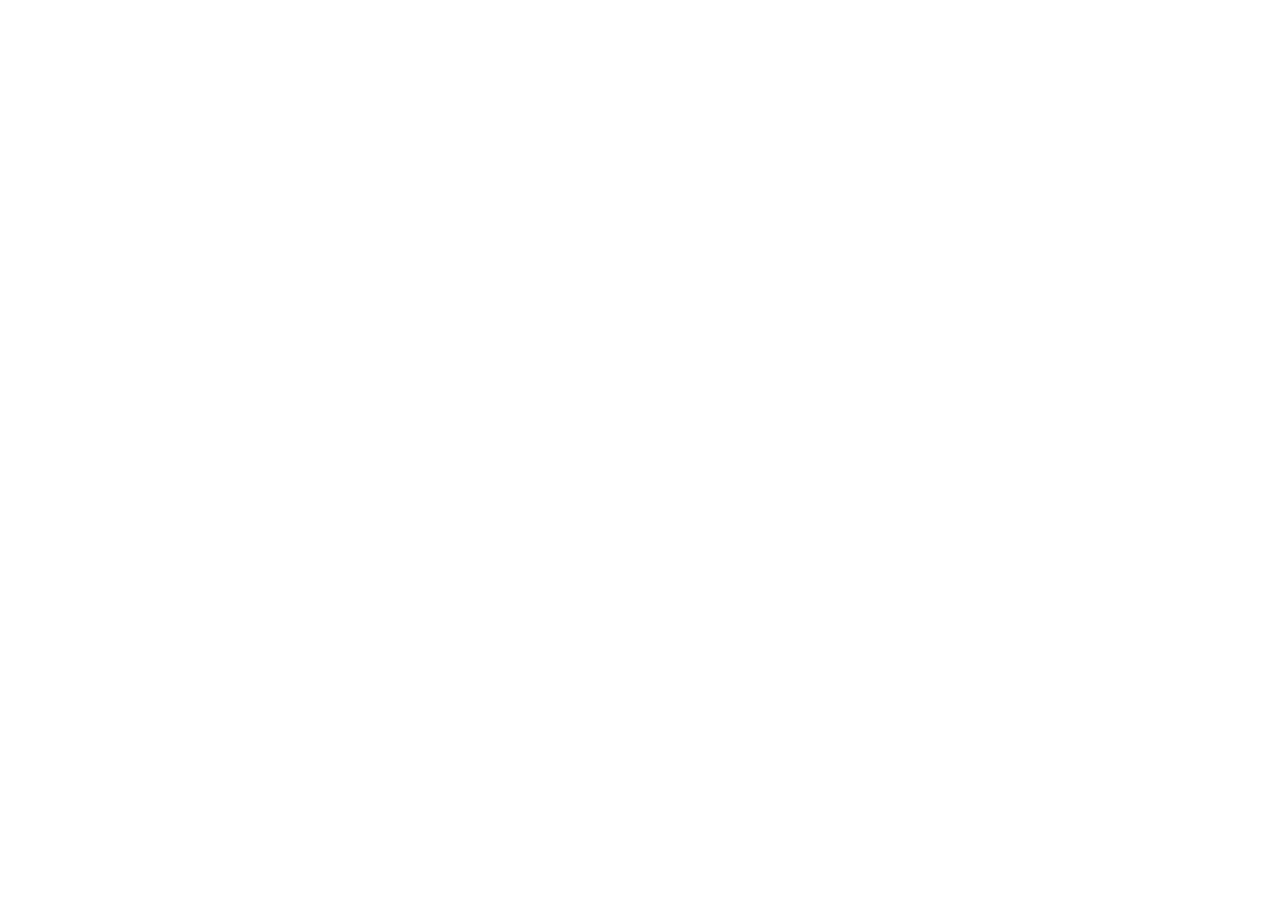
==== commit 13912dde: "Add files via upload" ====
--- a/index.html
+++ b/index.html
@@ -1,50 +1,17 @@
-<!doctype html>
+<!DOCTYPE html>
 <html lang="es">
-<head>
-  <meta charset="utf-8">
-  <meta name="viewport" content="width=device-width,initial-scale=1,viewport-fit=cover">
-  <title>Adivina la película</title>
-  <link rel="stylesheet" href="styles.css">
-</head>
-<body>
-
-  <main class="page">
-    <h1 class="title">Adivina la película</h1>
-    <p class="subtitle">Adivina la película con emojis (elige 5 emojis)</p>
-
-    <!-- FILA DE 5 CASILLAS (selección actual) -->
-    <div id="slots" class="slots">
-      <div class="slot"></div>
-      <div class="slot"></div>
-      <div class="slot"></div>
-      <div class="slot"></div>
-      <div class="slot"></div>
-    </div>
-
-    <!-- FEEDBACK -->
-    <p id="feedback" class="feedback-text"></p>
-  </main>
-
-  <!-- ===== Bottom Sheet estilo iOS ===== -->
-  <section class="sheet" id="sheet">
-    <!-- Header de la hoja -->
-    <div class="sheet__header">
-      <button id="btn-delete" class="link">
-        <span class="kbd">⌫</span> Borrar
-      </button>
-      <span class="sheet__title">Listo</span>
-    </div>
-
-    <!-- Grid 5x? de emojis -->
-    <div id="palette" class="grid"></div>
-
-    <!-- Barra inferior (Enviar / Ideas) -->
-    <div class="sheet__footer">
-      <button id="btn-send" class="btn btn--primary" disabled>Enviar</button>
-      <button id="btn-ideas" class="btn btn--ghost">Ideas</button>
-    </div>
-  </section>
-
-  <script src="game.js"></script>
-</body>
+  <head>
+    <meta charset="UTF-8" />
+    <meta name="viewport" content="width=device-width, initial-scale=1.0" />
+    <meta name="theme-color" content="#0d0f24" />
+    <link rel="manifest" href="/manifest.webmanifest" />
+    <link rel="icon" href="/icons/icon-192.png" sizes="192x192" />
+    <link rel="apple-touch-icon" href="/icons/icon-512.png" />
+    <title>Emoji Code 5×5</title>
+    <link rel="stylesheet" href="/src/styles.css" />
+  </head>
+  <body>
+    <div id="app"></div>
+    <script type="module" src="/src/main.js"></script>
+  </body>
 </html>
